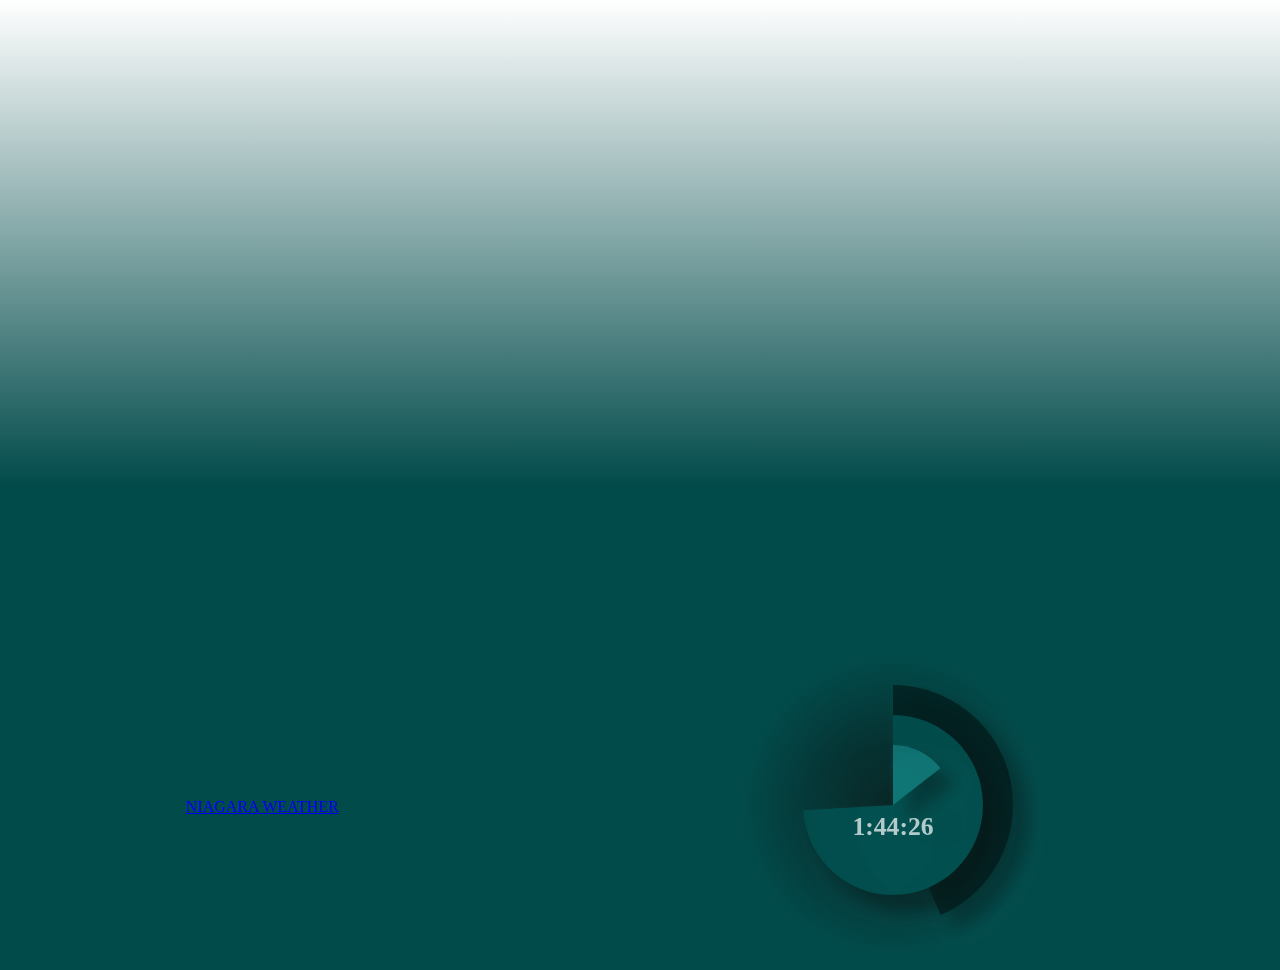
==== canvas.html @ 617124a3 "New clock" ====
﻿<!DOCTYPE html>

<html lang="en" xmlns="http://www.w3.org/1999/xhtml">
<head>
    <meta charset="utf-8" />
    <title></title>

    <link href="canvas.css" rel="stylesheet">
</head>
<body>
    <iframe class="departure" src="https://www.adventurecentral.com/user/web/cart/wfDepartureBoard.aspx?CLUID=46e78232-74b3-4f5a-8b43-42a79c0f31fb" seamless="seamless" scrolling="no">
        <p>Your browser does not support iframes.</p>
    </iframe>
    <table>
        <tr>
            <td id="weather">
                <a class="weatherwidget-io" href="https://forecast7.com/en/45d77n87d99/niagara/?unit=us"
                   data-label_1="NIAGARA" data-label_2="WEATHER" data-mode="Current" data-theme="weather_one">NIAGARA WEATHER</a>
            </td>
            <td id="can">

                <canvas id="clock"></canvas>

                <script src="clock.js"></script>
            </td>
        </tr>
    </table>

    <script>
        !function (d, s, id) { var js, fjs = d.getElementsByTagName(s)[0]; if (!d.getElementById(id)) { js = d.createElement(s); js.id = id; js.src = 'https://weatherwidget.io/js/widget.min.js'; fjs.parentNode.insertBefore(js, fjs); } }(document, 'script', 'weatherwidget-io-js');
    </script>
</body>
</html>
---- canvas.css ----
﻿body {
    background: linear-gradient(white, hsla(180, 95%, 15%, 1), hsla(180, 95%, 15%, 1));
}

.departure {
    width: 100%;
    border: none;
    min-height: 40em;
}
table{
    width: 100%;
    height:40%;
    text-align: center;
}

tr{
    width: 100%;
}
td {
    height: 200px;
    width: 200px;
}
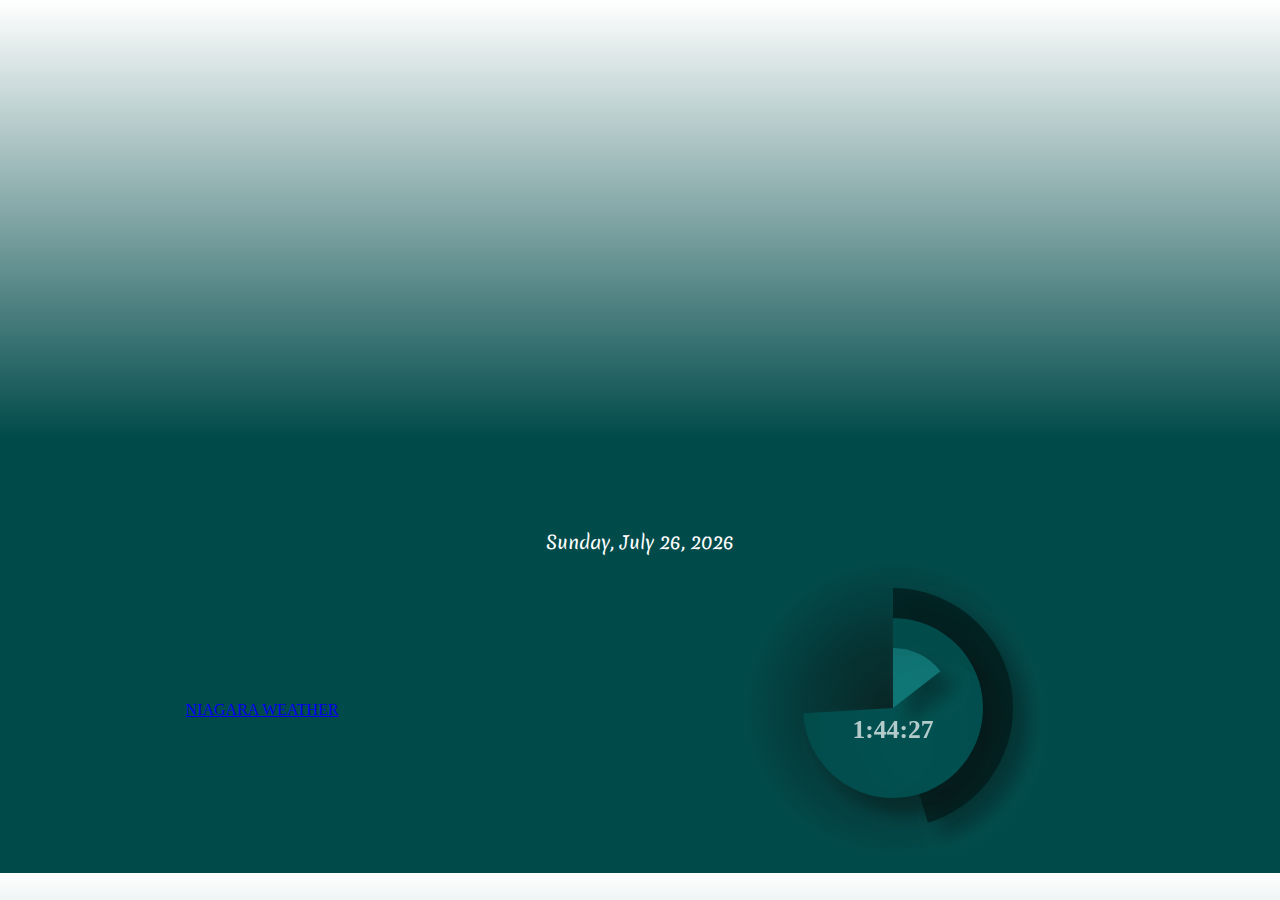
==== commit 3e700ec9: "Added date" ====
--- a/canvas.html
+++ b/canvas.html
@@ -6,11 +6,13 @@
     <title></title>
 
     <link href="canvas.css" rel="stylesheet">
+    <link href="https://fonts.googleapis.com/css?family=Merienda" rel="stylesheet">
 </head>
 <body>
     <iframe class="departure" src="https://www.adventurecentral.com/user/web/cart/wfDepartureBoard.aspx?CLUID=46e78232-74b3-4f5a-8b43-42a79c0f31fb" seamless="seamless" scrolling="no">
         <p>Your browser does not support iframes.</p>
     </iframe>
+    <p id="date"></p>
     <table>
         <tr>
             <td id="weather">
--- a/canvas.css
+++ b/canvas.css
@@ -1,16 +1,18 @@
 ﻿body {
     background: linear-gradient(white, hsla(180, 95%, 15%, 1), hsla(180, 95%, 15%, 1));
+    overflow: hidden;
 }
 
 .departure {
     width: 100%;
     border: none;
-    min-height: 40em;
+    min-height: 32em;
 }
 table{
     width: 100%;
     height:40%;
     text-align: center;
+    padding-top: -1em;
 }
 
 tr{
@@ -20,3 +22,14 @@
     height: 200px;
     width: 200px;
 }
+
+#date {
+    width: 100%;
+    height: 10%;
+    color: white;
+    font-size: large;
+    text-align: center;
+    font-family: 'Merienda', cursive;
+    margin: 0;
+    padding-top: 5px;
+}
